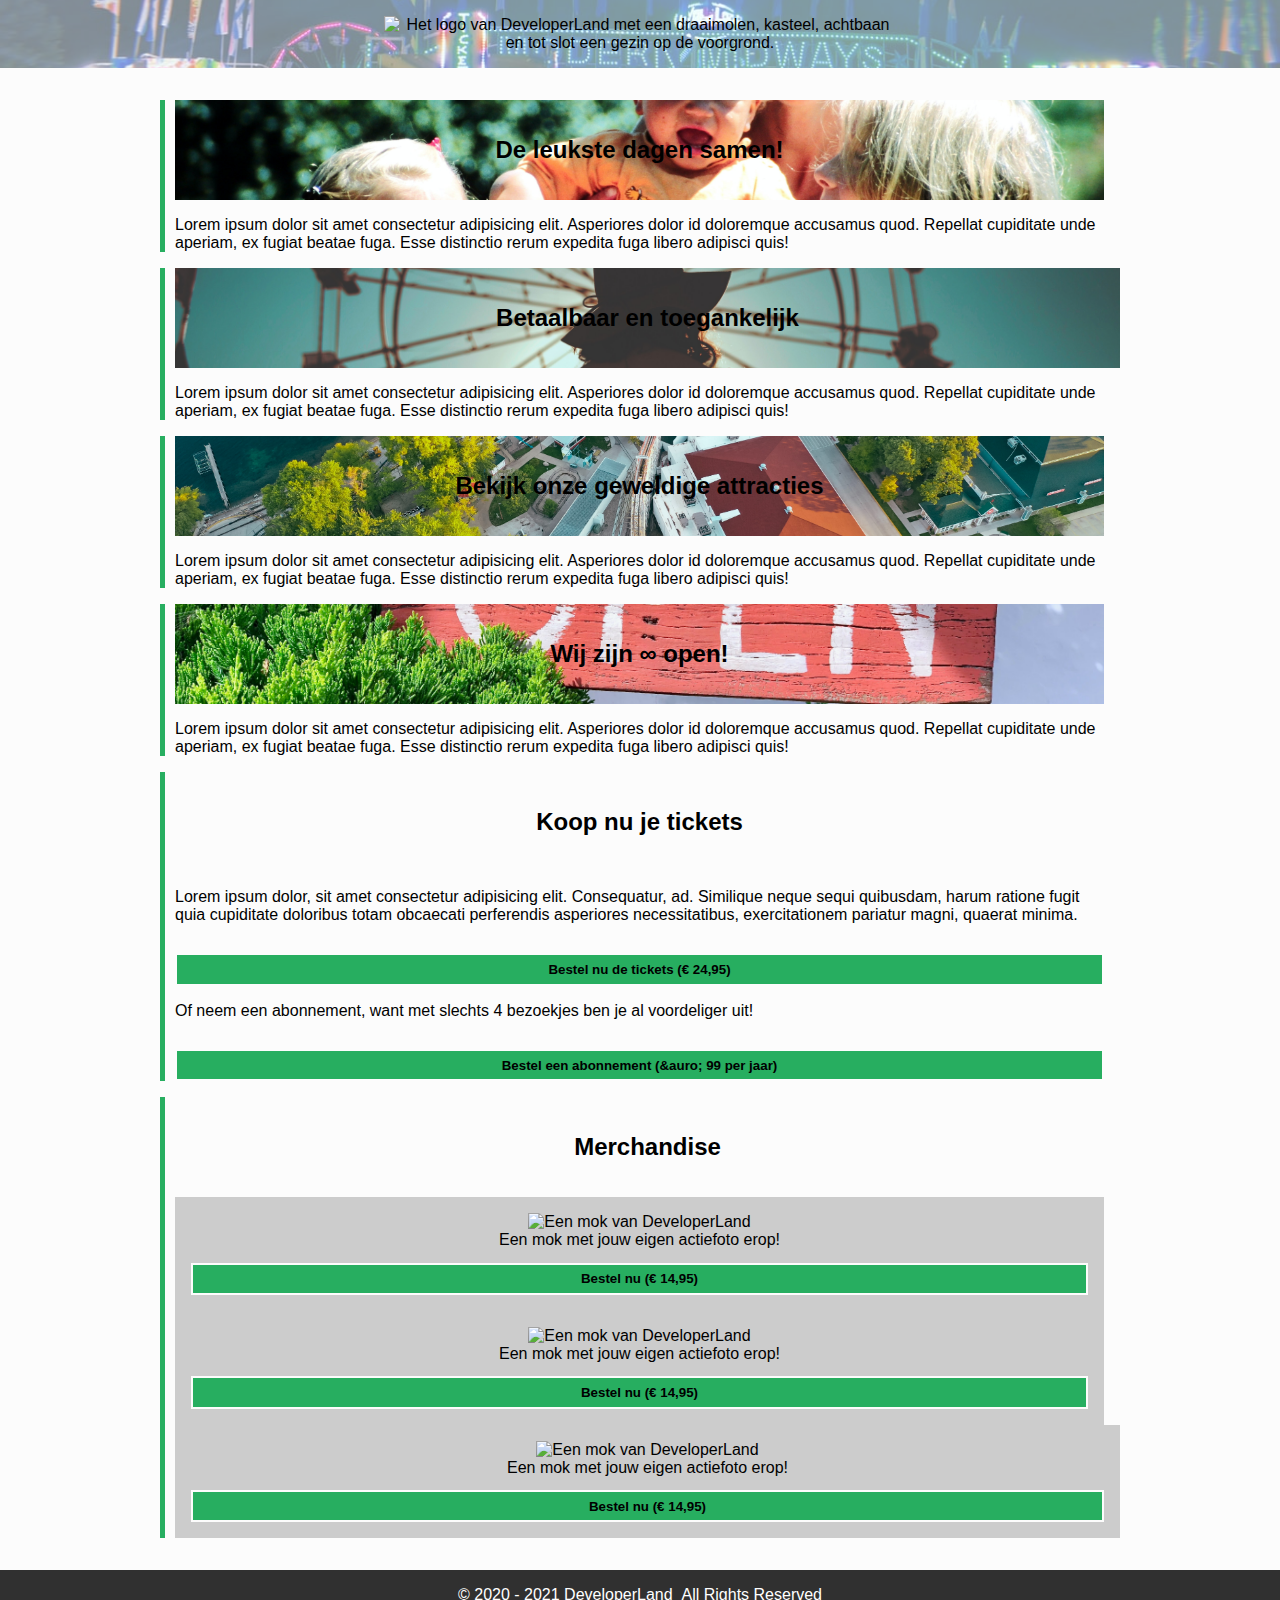
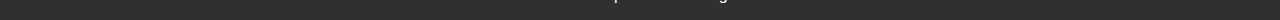
==== PARKWEBSITE/index.html @ dea97de7 "First Commit" ====
<!DOCTYPE html>
<html lang="en">
<head>
  <meta charset="UTF-8">
  <meta name="viewport" content="width=device-width, initial-scale=1.0">
  <title>DeveloperLand - Het meest leerzame prepark voor het hele gezin!</title>

  <link rel="stylesheet" href="styles/main.css">
</head>
<body>
  <header>
    <div class="header-content">
      <div class="wrapper">
        <img src="logo-big-v3.png" alt="Het logo van DeveloperLand met een draaimolen, kasteel, achtbaan en tot slot een gezin op de voorgrond." class="logo hidden-on-sm">
        <h1 class="hidden-on-lg">DeveloperLand</h1>
      </div>
    </div>
  </header>
  <main>
    <div class="wrapper">
      <div class="row">
        <article>
          <h2 class="fun-for-family">De leukste dagen samen!</h2>
          <p>Lorem ipsum dolor sit amet consectetur adipisicing elit. Asperiores dolor id doloremque accusamus quod. Repellat cupiditate unde aperiam, ex fugiat beatae fuga. Esse distinctio rerum expedita fuga libero adipisci quis!</p>
        </article>
        <article>
          <h2 class="accessibility">Betaalbaar en toegankelijk</h2>
          <p>Lorem ipsum dolor sit amet consectetur adipisicing elit. Asperiores dolor id doloremque accusamus quod. Repellat cupiditate unde aperiam, ex fugiat beatae fuga. Esse distinctio rerum expedita fuga libero adipisci quis!</p>
        </article>
      </div>
      <article>
          <h2 class="rides">Bekijk onze geweldige attracties</h2>
          <p>Lorem ipsum dolor sit amet consectetur adipisicing elit. Asperiores dolor id doloremque accusamus quod. Repellat cupiditate unde aperiam, ex fugiat beatae fuga. Esse distinctio rerum expedita fuga libero adipisci quis!</p>
      </article>
      <article>
          <h2 class="open-forever">Wij zijn &#8734; open!</h2>
          <p>Lorem ipsum dolor sit amet consectetur adipisicing elit. Asperiores dolor id doloremque accusamus quod. Repellat cupiditate unde aperiam, ex fugiat beatae fuga. Esse distinctio rerum expedita fuga libero adipisci quis!</p>
      </article>
      <article class="emphasize">
        <h2>Koop nu je tickets</h2>
        <p>Lorem ipsum dolor, sit amet consectetur adipisicing elit. Consequatur, ad. Similique neque sequi quibusdam, harum ratione fugit quia cupiditate doloribus totam obcaecati perferendis asperiores necessitatibus, exercitationem pariatur magni, quaerat minima.</p>
        <p>
          <button>Bestel nu de tickets (&euro; 24,95)</button>
        </p>
        <p>
          Of neem een abonnement, want met slechts 4 bezoekjes ben je al voordeliger uit!
        </p>
        <p>
          <button>Bestel een abonnement (&auro; 99 per jaar)</button>
        </p>
      </article>
      <article>
        <h2>Merchandise</h2>
        <div class="row">
          <div class="product">
            <img src="merchandise/mok.JPG" alt="Een mok van DeveloperLand">
            <span>Een mok met jouw eigen actiefoto erop!</span>
            <a href="product.html"><button>Bestel nu (&euro; 14,95)</button></a>
          </div>
          <div class="product">
            <img src="merchandise/mok.JPG" alt="Een mok van DeveloperLand">
            <span>Een mok met jouw eigen actiefoto erop!</span>
            <a href="product.html"><button>Bestel nu (&euro; 14,95)</button></a>
          </div>
          <div class="product">
            <img src="merchandise/mok.JPG" alt="Een mok van DeveloperLand">
            <span>Een mok met jouw eigen actiefoto erop!</span>
            <a href="product.html"><button>Bestel nu (&euro; 14,95)</button></a>
          </div>
        </div>
      </article>
    </div>
  </main>
  <footer>
    <div class="wrapper">
      <div class="copyright">
        &copy; 2020 - 2021 DeveloperLand&nbsp;&nbsp;All Rights Reserved
      </div>
    </div>
  </footer>
</body>
</html>
---- PARKWEBSITE/styles/main.css ----
/*
  Afgesproken kleuren:

    * Lichte achtergrond: #FCFCFC
    * Medium achtergrond: #CCCCCC
    * Donkere achtergrond: #303030

    * Primaire kleur: #27AE60
    * Secundaire kleur: #2F80ED
*/

body, html{
  margin: 0;
  padding: 0;

  font-family: 'Segoe UI', Tahoma, Geneva, Verdana, sans-serif;
  background: #FCFCFC;
}

.wrapper{
  max-width: 960px;
  width: 100%;
  margin: 0 auto;
}

header{
  background: url('../images/park01.jpg');
  background-size: cover;
  background-position: center;
  background-color: #CCCCCC;
}

.header-content{
  padding: 1em;

  text-align: center;
  background-color: rgba(255, 255, 255, 0.5);

  /* Deze animatie wordt onder aan dit bestand gedefinieerd/aangemaakt */
  -webkit-animation: fadein 4s; /* Safari, Chrome and Opera > 12.1 */
  -moz-animation: fadein 4s; /* Firefox < 16 */
  -ms-animation: fadein 4s; /* Internet Explorer */
  -o-animation: fadein 4s; /* Opera < 12.1 */
  animation: fadein 4s;
}

.logo{
  margin: 0 auto;
  width: 512px;
}

h1{
  margin: 0;
  font-family: 'Heartbeat';
  color: #27AE60;
  text-shadow: 
    3px 3px 0 #FCFCFC,
    -1px -1px 0 #FCFCFC,  
    1px -1px 0 #FCFCFC,
    -1px 1px 0 #FCFCFC,
    1px 1px 0 #FCFCFC;
}

h2{
  border-left: 5px solid #27AE60;
  padding-left: 10px;
}

main{
  padding: 1em;
}

table{
  margin-top: 1em;
  width: 100%;
  border-collapse: collapse;
}

table th{
  text-align: start;
}

table thead, table tbody{
  border-bottom: 1px solid #303030;
}

table th.slim{
  width: 100px;
}

table tfoot{
  font-weight: bold;
}

article{
  border-left: 5px solid #27AE60;
  padding-left: 10px;
  margin: 1em 1em 1em 0;
}
article:last-of-type{
  margin-right: 0;
}

article h2{
  margin: 0;
  padding: 1.5em;
  border-left: none;
  background-position: center;
  background-size: cover;
  text-align: center;
}
article h2.fun-for-family{
  background-image: url('../images/family-fun-george-arthur-pflueger.jpg');
}
article h2.accessibility{
  background-image: url('../images/accessible-eunice-stahl.jpg');
}
article h2.rides{
  background-image: url('../images/drone-drew-dau.jpg');
}
article h2.open-forever{
  background-image: url('../images/open-james-lee.jpg');
}

.product{
  margin-right: 1em;
  padding: 1em;
  background: #CCCCCC;
  text-align: center;
}
.product:last-of-type{
  margin-right: 0;
}

.product span{
  display: block;
}
.product img{
  width: 100%;
  max-width: 250px;
  margin: 0 auto;
}

button{
  width: 100%;
  margin-top: 1em;
  padding: .5em;
  background: #27AE60;
  border: 2px solid #FCFCFC;
  color: #000000;
  font-weight: bold;
}

.payment-option{
  height: 64px;
}

.sidy-by-side{
}

.description{
  flex: 1;
}

footer{
  padding: 1em;
  background: #303030;
  color: #ffffff;
}

.copyright{
  text-align: center;
}

.hidden-on-lg{
  display: none;
}
.hidden-on-sm{
  display: block;
}

/* 
  ##Device = Most of the Smartphones Mobiles (Portrait)
  ##Screen = B/w 320px to 479px
  Bron: https://gist.github.com/gokulkrishh/242e68d1ee94ad05f488
*/

@media (max-width: 480px) {

}

/* 
  ##Device = Tablets, Ipads (portrait)
  ##Screen = B/w 768px to 1024px
*/

@media (max-width: 1024px) {
  .logo{
    margin: 0 auto;
    width: 256px;
  }

  .row{
    flex-direction: column;
  }
  .sidy-by-side{
    flex-direction: column;
    align-items: center;
  }
}

/*
  help! Het lettertype wordt om een of andere reden niet goed geladen... Misschien heeft het iets met het pad naar de fonts te maken?
*/
@font-face {
  font-family: 'Heartbeat';
  src:  url('fonts/heartbeat.eot') format('eot'),
        url('fonts/heartbeat.otf') format('otf'),
        url('fonts/heartbeat.woff') format('woff'),
        url('fonts/heartbeat.svg') format('svg'),
        url('fonts/heartbeat.ttf') format('ttf');
}

/*
  Animations for fading in logo on page load
*/
@keyframes fadein {
from { opacity: 0; }
to   { opacity: 1; }
}

/* Firefox < 16 */
@-moz-keyframes fadein {
from { opacity: 0; }
to   { opacity: 1; }
}

/* Safari, Chrome and Opera > 12.1 */
@-webkit-keyframes fadein {
from { opacity: 0; }
to   { opacity: 1; }
}

/* Internet Explorer */
@-ms-keyframes fadein {
from { opacity: 0; }
to   { opacity: 1; }
}

/* Opera < 12.1 */
@-o-keyframes fadein {
from { opacity: 0; }
to   { opacity: 1; }
}
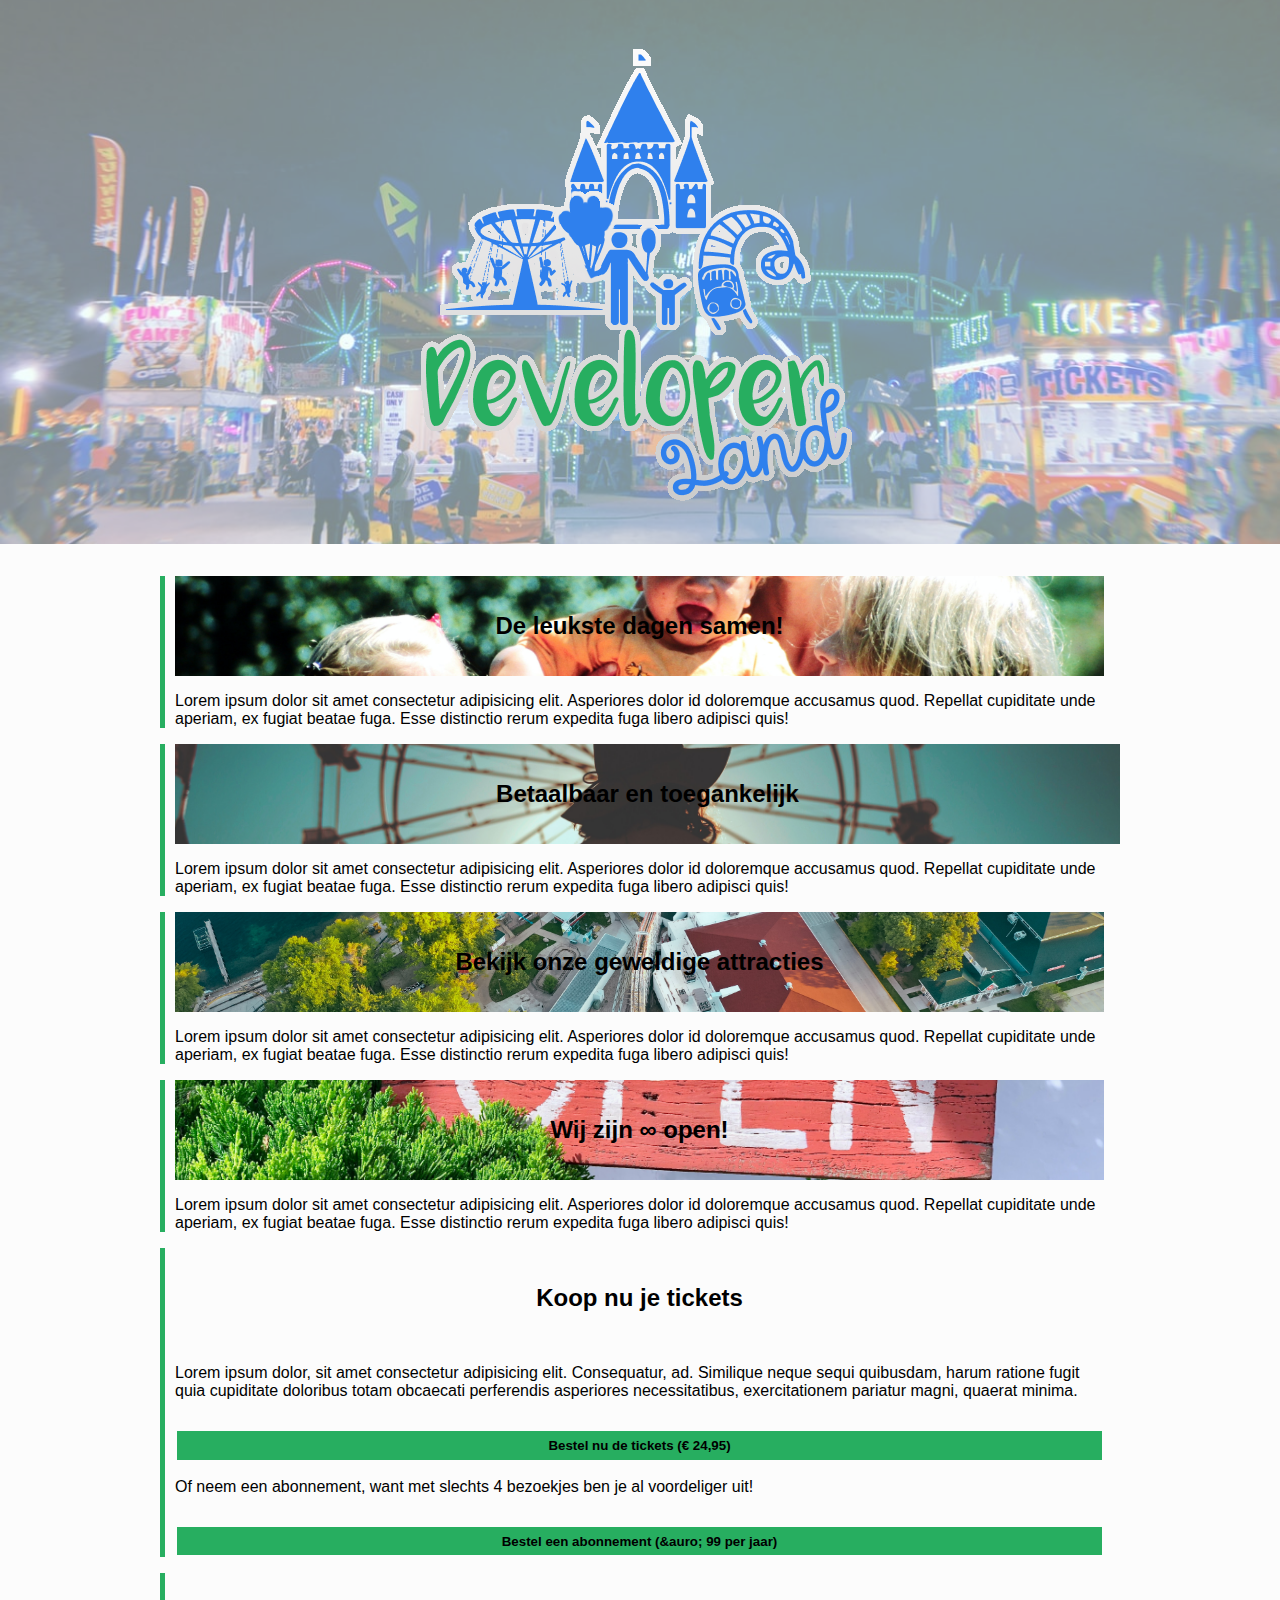
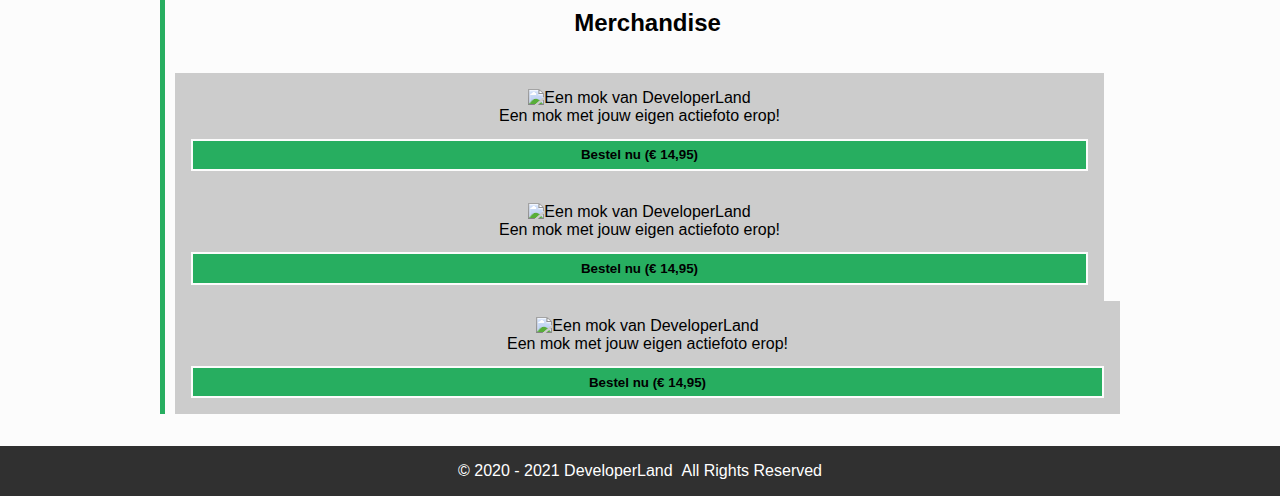
==== commit c6c17cfa: "homepagina.img" ====
--- a/PARKWEBSITE/index.html
+++ b/PARKWEBSITE/index.html
@@ -11,7 +11,7 @@
   <header>
     <div class="header-content">
       <div class="wrapper">
-        <img src="logo-big-v3.png" alt="Het logo van DeveloperLand met een draaimolen, kasteel, achtbaan en tot slot een gezin op de voorgrond." class="logo hidden-on-sm">
+        <img src="images/logo-big-v3.png" alt="Het logo van DeveloperLand met een draaimolen, kasteel, achtbaan en tot slot een gezin op de voorgrond." class="logo hidden-on-sm">
         <h1 class="hidden-on-lg">DeveloperLand</h1>
       </div>
     </div>
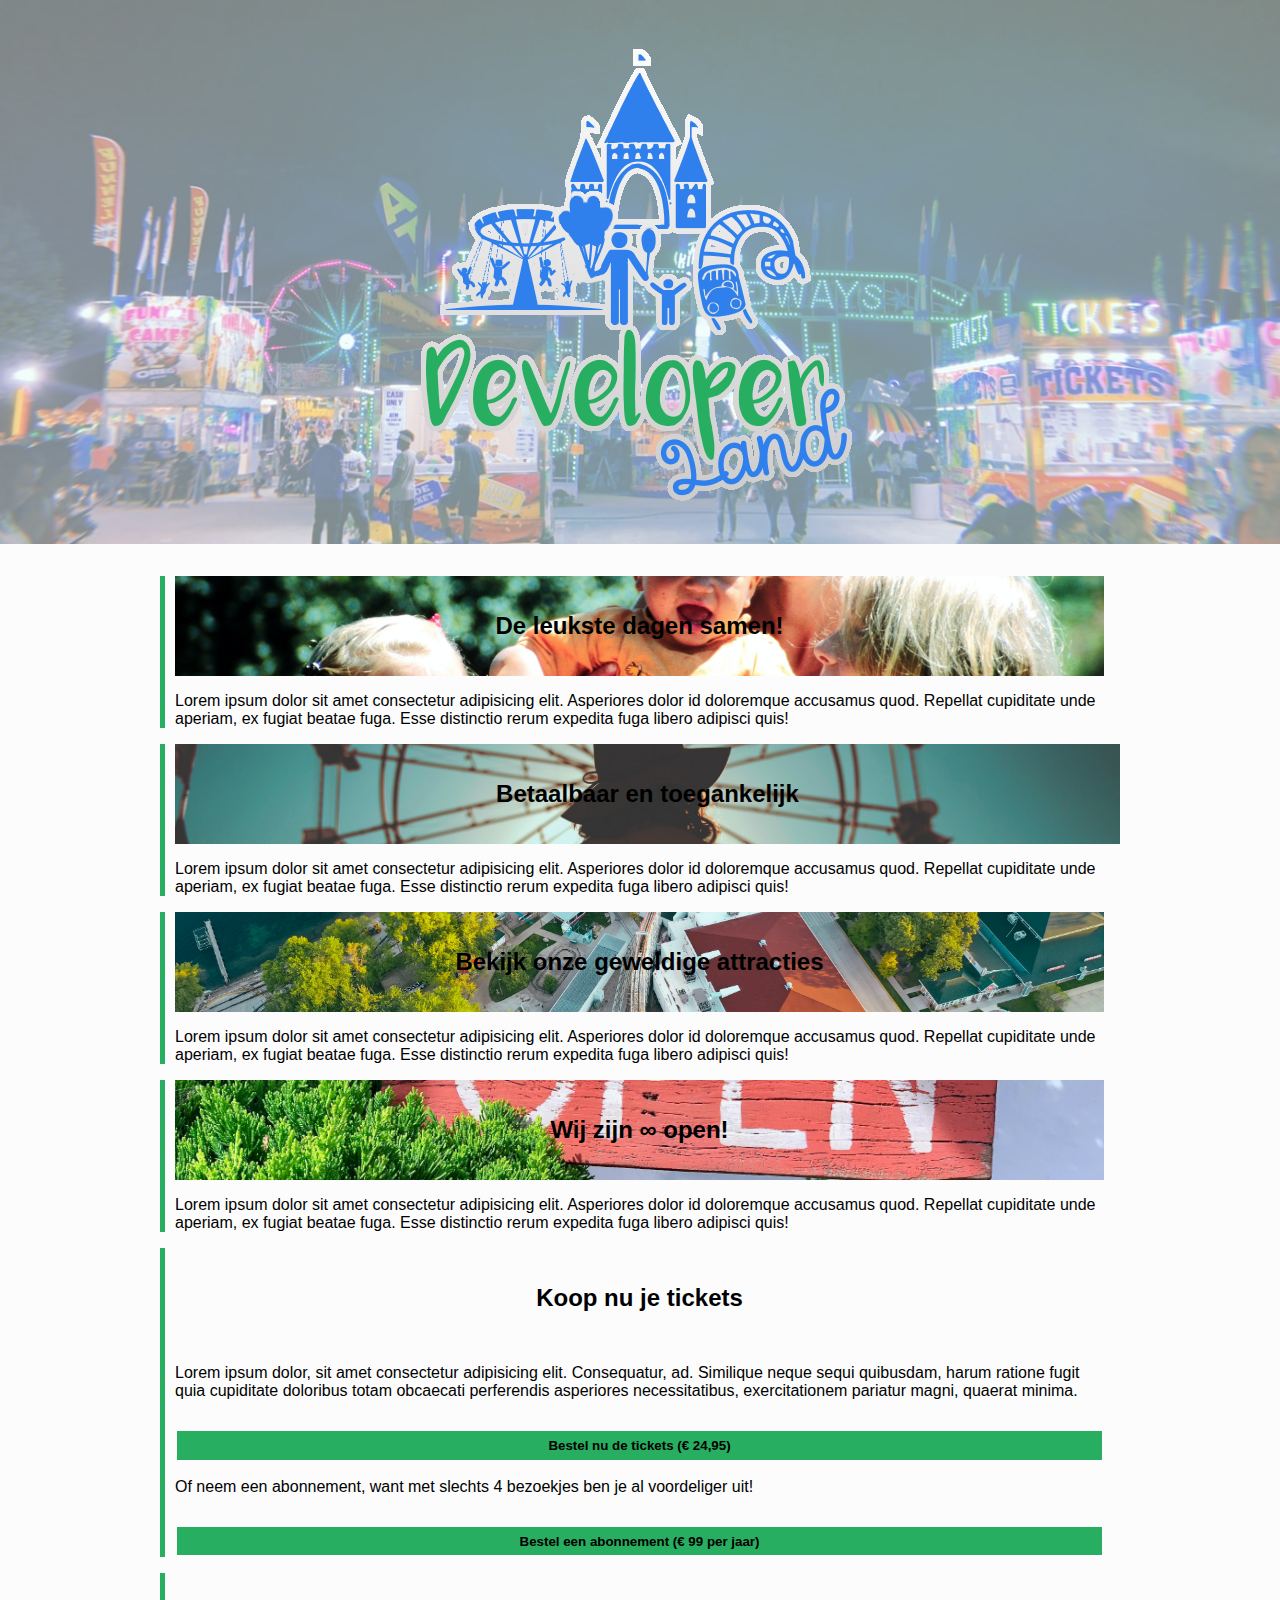
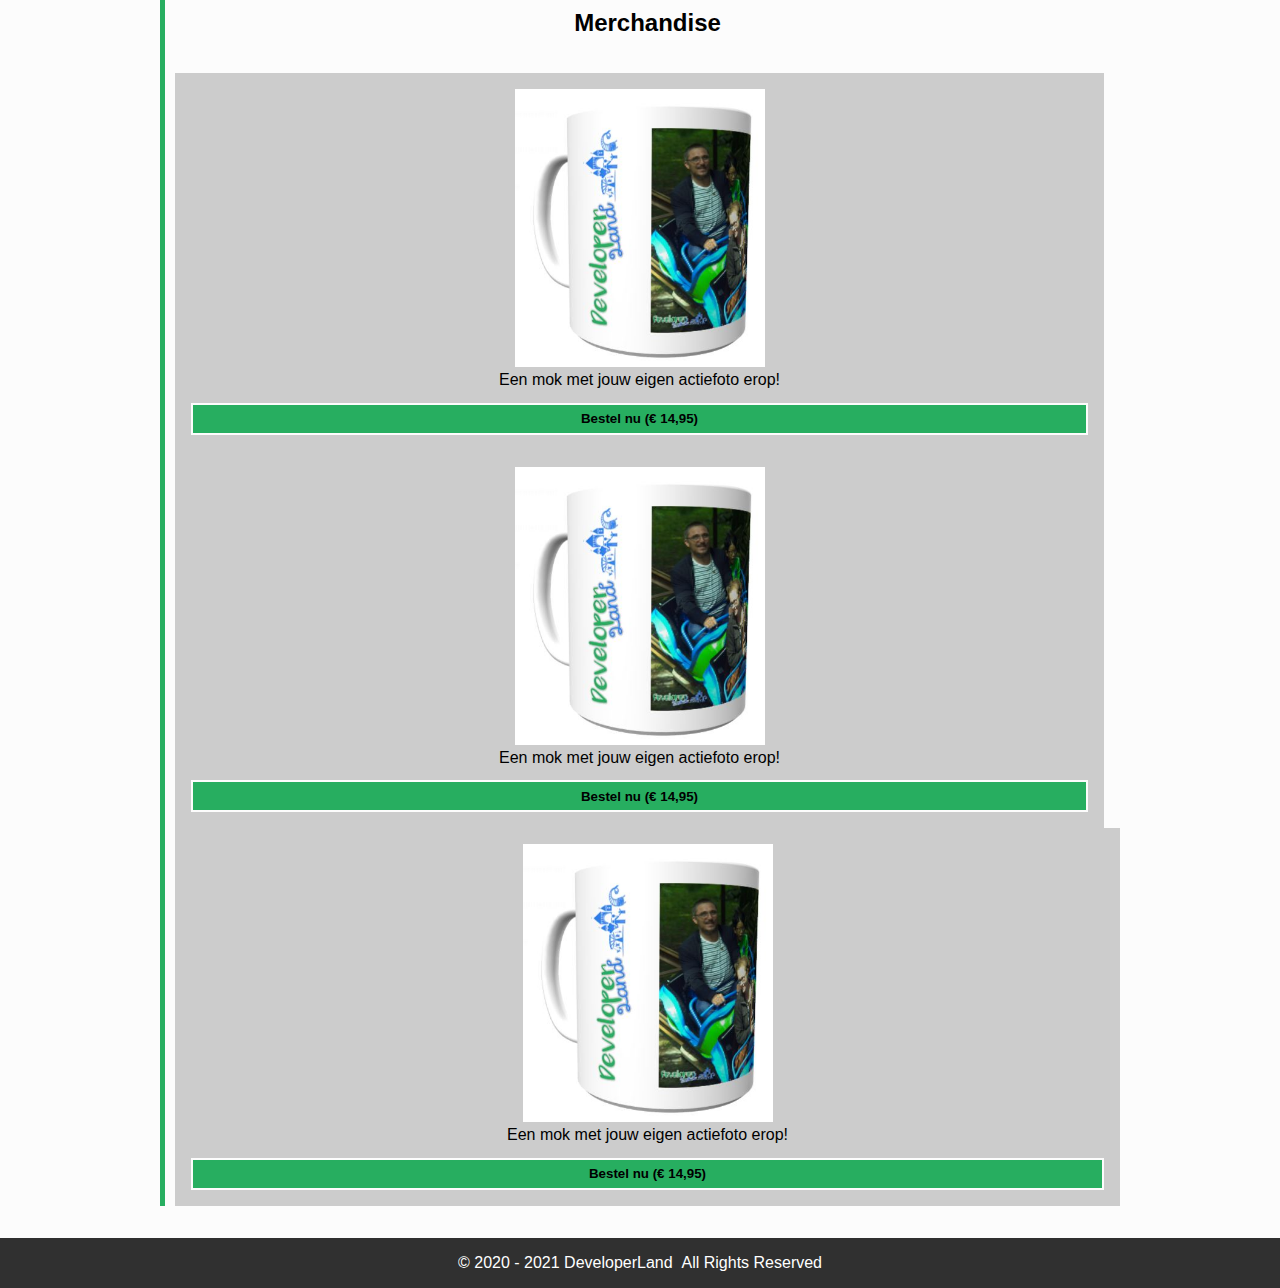
==== commit b15f0ed4: "Ticket 2 en 3 gedaan" ====
--- a/PARKWEBSITE/index.html
+++ b/PARKWEBSITE/index.html
@@ -46,24 +46,24 @@
           Of neem een abonnement, want met slechts 4 bezoekjes ben je al voordeliger uit!
         </p>
         <p>
-          <button>Bestel een abonnement (&auro; 99 per jaar)</button>
+          <button>Bestel een abonnement (&euro; 99 per jaar)</button>
         </p>
       </article>
       <article>
         <h2>Merchandise</h2>
         <div class="row">
           <div class="product">
-            <img src="merchandise/mok.JPG" alt="Een mok van DeveloperLand">
+            <img src="images/merchandise/mok.JPG" alt="Een mok van DeveloperLand">
             <span>Een mok met jouw eigen actiefoto erop!</span>
             <a href="product.html"><button>Bestel nu (&euro; 14,95)</button></a>
           </div>
           <div class="product">
-            <img src="merchandise/mok.JPG" alt="Een mok van DeveloperLand">
+            <img src="images/merchandise/mok.JPG" alt="Een mok van DeveloperLand">
             <span>Een mok met jouw eigen actiefoto erop!</span>
             <a href="product.html"><button>Bestel nu (&euro; 14,95)</button></a>
           </div>
           <div class="product">
-            <img src="merchandise/mok.JPG" alt="Een mok van DeveloperLand">
+            <img src="images/merchandise/mok.JPG" alt="Een mok van DeveloperLand">
             <span>Een mok met jouw eigen actiefoto erop!</span>
             <a href="product.html"><button>Bestel nu (&euro; 14,95)</button></a>
           </div>
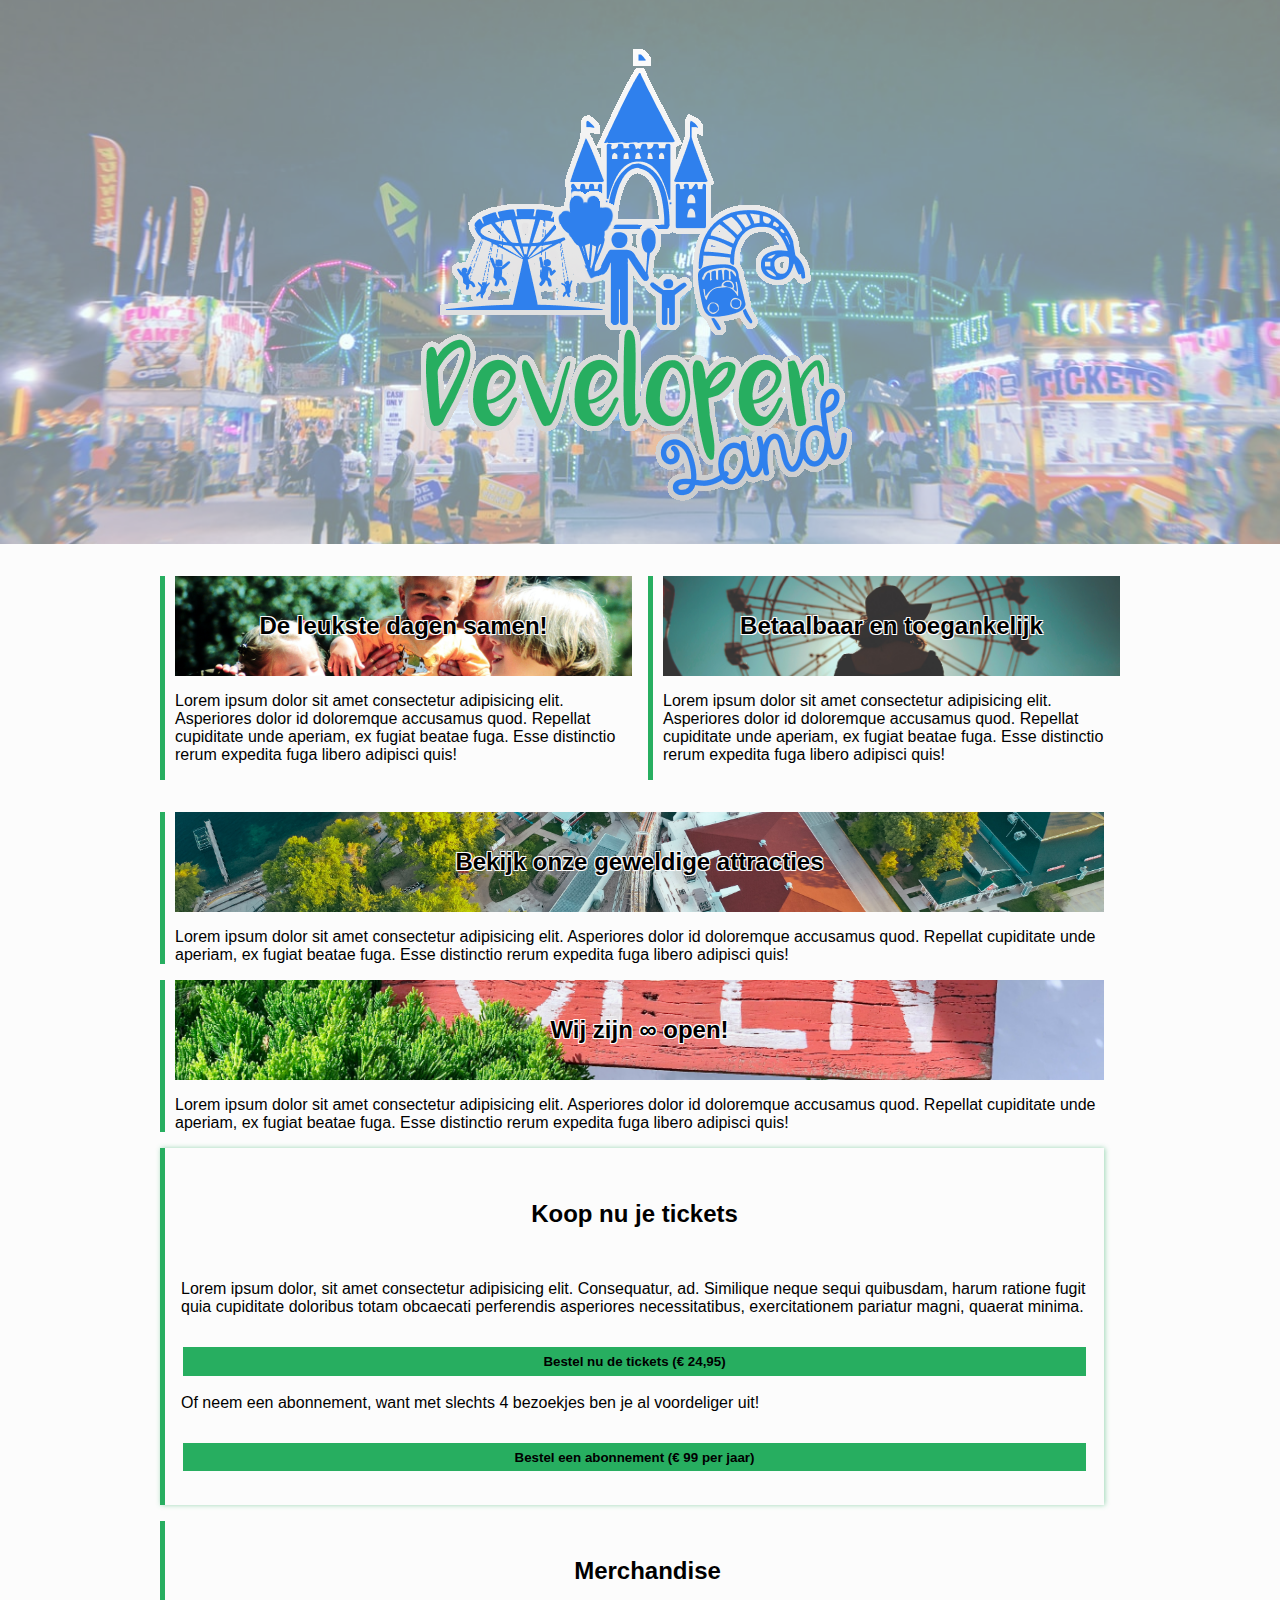
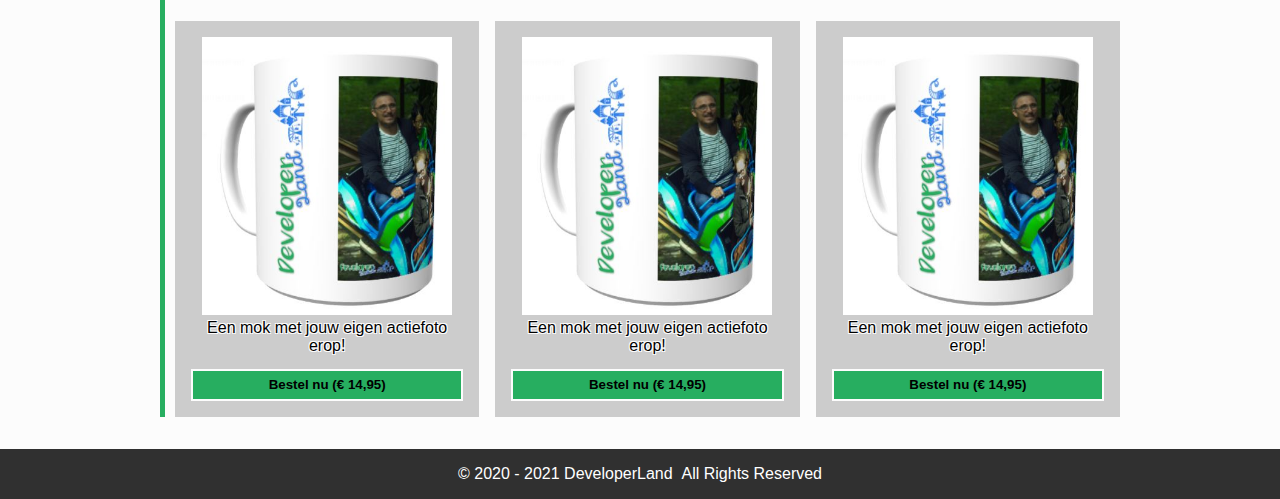
==== commit 5db48283: "ticket_11" ====
--- a/PARKWEBSITE/index.html
+++ b/PARKWEBSITE/index.html
@@ -1,5 +1,6 @@
 <!DOCTYPE html>
 <html lang="en">
+
 <head>
   <meta charset="UTF-8">
   <meta name="viewport" content="width=device-width, initial-scale=1.0">
@@ -7,11 +8,14 @@
 
   <link rel="stylesheet" href="styles/main.css">
 </head>
+
 <body>
   <header>
     <div class="header-content">
       <div class="wrapper">
-        <img src="images/logo-big-v3.png" alt="Het logo van DeveloperLand met een draaimolen, kasteel, achtbaan en tot slot een gezin op de voorgrond." class="logo hidden-on-sm">
+        <img src="images/logo-big-v3.png"
+          alt="Het logo van DeveloperLand met een draaimolen, kasteel, achtbaan en tot slot een gezin op de voorgrond."
+          class="logo hidden-on-sm">
         <h1 class="hidden-on-lg">DeveloperLand</h1>
       </div>
     </div>
@@ -21,32 +25,42 @@
       <div class="row">
         <article>
           <h2 class="fun-for-family">De leukste dagen samen!</h2>
-          <p>Lorem ipsum dolor sit amet consectetur adipisicing elit. Asperiores dolor id doloremque accusamus quod. Repellat cupiditate unde aperiam, ex fugiat beatae fuga. Esse distinctio rerum expedita fuga libero adipisci quis!</p>
+          <p>Lorem ipsum dolor sit amet consectetur adipisicing elit. Asperiores dolor id doloremque accusamus quod.
+            Repellat cupiditate unde aperiam, ex fugiat beatae fuga. Esse distinctio rerum expedita fuga libero adipisci
+            quis!</p>
         </article>
         <article>
           <h2 class="accessibility">Betaalbaar en toegankelijk</h2>
-          <p>Lorem ipsum dolor sit amet consectetur adipisicing elit. Asperiores dolor id doloremque accusamus quod. Repellat cupiditate unde aperiam, ex fugiat beatae fuga. Esse distinctio rerum expedita fuga libero adipisci quis!</p>
+          <p>Lorem ipsum dolor sit amet consectetur adipisicing elit. Asperiores dolor id doloremque accusamus quod.
+            Repellat cupiditate unde aperiam, ex fugiat beatae fuga. Esse distinctio rerum expedita fuga libero adipisci
+            quis!</p>
         </article>
       </div>
       <article>
-          <h2 class="rides">Bekijk onze geweldige attracties</h2>
-          <p>Lorem ipsum dolor sit amet consectetur adipisicing elit. Asperiores dolor id doloremque accusamus quod. Repellat cupiditate unde aperiam, ex fugiat beatae fuga. Esse distinctio rerum expedita fuga libero adipisci quis!</p>
+        <h2 class="rides">Bekijk onze geweldige attracties</h2>
+        <p>Lorem ipsum dolor sit amet consectetur adipisicing elit. Asperiores dolor id doloremque accusamus quod.
+          Repellat cupiditate unde aperiam, ex fugiat beatae fuga. Esse distinctio rerum expedita fuga libero adipisci
+          quis!</p>
       </article>
       <article>
-          <h2 class="open-forever">Wij zijn &#8734; open!</h2>
-          <p>Lorem ipsum dolor sit amet consectetur adipisicing elit. Asperiores dolor id doloremque accusamus quod. Repellat cupiditate unde aperiam, ex fugiat beatae fuga. Esse distinctio rerum expedita fuga libero adipisci quis!</p>
+        <h2 class="open-forever">Wij zijn &#8734; open!</h2>
+        <p>Lorem ipsum dolor sit amet consectetur adipisicing elit. Asperiores dolor id doloremque accusamus quod.
+          Repellat cupiditate unde aperiam, ex fugiat beatae fuga. Esse distinctio rerum expedita fuga libero adipisci
+          quis!</p>
       </article>
       <article class="emphasize">
         <h2>Koop nu je tickets</h2>
-        <p>Lorem ipsum dolor, sit amet consectetur adipisicing elit. Consequatur, ad. Similique neque sequi quibusdam, harum ratione fugit quia cupiditate doloribus totam obcaecati perferendis asperiores necessitatibus, exercitationem pariatur magni, quaerat minima.</p>
+        <p>Lorem ipsum dolor, sit amet consectetur adipisicing elit. Consequatur, ad. Similique neque sequi quibusdam,
+          harum ratione fugit quia cupiditate doloribus totam obcaecati perferendis asperiores necessitatibus,
+          exercitationem pariatur magni, quaerat minima.</p>
         <p>
-          <button>Bestel nu de tickets (&euro; 24,95)</button>
+          <a href="cart.html"><button>Bestel nu de tickets (&euro; 24,95)</button></a>
         </p>
         <p>
           Of neem een abonnement, want met slechts 4 bezoekjes ben je al voordeliger uit!
         </p>
         <p>
-          <button>Bestel een abonnement (&euro; 99 per jaar)</button>
+          <a href="cart.html"><button>Bestel een abonnement (&euro; 99 per jaar)</button></a>
         </p>
       </article>
       <article>
@@ -79,4 +93,5 @@
     </div>
   </footer>
 </body>
+
 </html>--- a/PARKWEBSITE/styles/main.css
+++ b/PARKWEBSITE/styles/main.css
@@ -9,7 +9,8 @@
     * Secundaire kleur: #2F80ED
 */
 
-body, html{
+body,
+html {
   margin: 0;
   padding: 0;
 
@@ -17,91 +18,103 @@
   background: #FCFCFC;
 }
 
-.wrapper{
+.wrapper {
   max-width: 960px;
   width: 100%;
   margin: 0 auto;
 }
 
-header{
+header {
   background: url('../images/park01.jpg');
   background-size: cover;
   background-position: center;
   background-color: #CCCCCC;
 }
 
-.header-content{
+.header-content {
   padding: 1em;
 
   text-align: center;
   background-color: rgba(255, 255, 255, 0.5);
 
   /* Deze animatie wordt onder aan dit bestand gedefinieerd/aangemaakt */
-  -webkit-animation: fadein 4s; /* Safari, Chrome and Opera > 12.1 */
-  -moz-animation: fadein 4s; /* Firefox < 16 */
-  -ms-animation: fadein 4s; /* Internet Explorer */
-  -o-animation: fadein 4s; /* Opera < 12.1 */
+  -webkit-animation: fadein 4s;
+  /* Safari, Chrome and Opera > 12.1 */
+  -moz-animation: fadein 4s;
+  /* Firefox < 16 */
+  -ms-animation: fadein 4s;
+  /* Internet Explorer */
+  -o-animation: fadein 4s;
+  /* Opera < 12.1 */
   animation: fadein 4s;
 }
 
-.logo{
+.logo {
   margin: 0 auto;
   width: 512px;
 }
 
-h1{
+h1 {
   margin: 0;
   font-family: 'Heartbeat';
   color: #27AE60;
-  text-shadow: 
+  text-shadow:
     3px 3px 0 #FCFCFC,
-    -1px -1px 0 #FCFCFC,  
+    -1px -1px 0 #FCFCFC,
     1px -1px 0 #FCFCFC,
     -1px 1px 0 #FCFCFC,
     1px 1px 0 #FCFCFC;
 }
 
-h2{
+h2 {
   border-left: 5px solid #27AE60;
   padding-left: 10px;
 }
 
-main{
-  padding: 1em;
-}
-
-table{
+main {
+  padding: 1em;
+}
+
+table {
   margin-top: 1em;
   width: 100%;
   border-collapse: collapse;
 }
 
-table th{
+table th {
   text-align: start;
 }
 
-table thead, table tbody{
+table thead,
+table tbody {
   border-bottom: 1px solid #303030;
 }
 
-table th.slim{
+table th.slim {
   width: 100px;
 }
 
-table tfoot{
+table tfoot {
   font-weight: bold;
 }
 
-article{
+article {
   border-left: 5px solid #27AE60;
   padding-left: 10px;
   margin: 1em 1em 1em 0;
-}
-article:last-of-type{
+  text-shadow:
+    0 0 0 #FCFCFC,
+    -1px -1px 0 #FCFCFC,
+    1px -1px 0 #FCFCFC,
+    -1px 1px 0 #FCFCFC,
+    1px 1px 0 #FCFCFC;
+}
+
+article:last-of-type {
   margin-right: 0;
 }
 
-article h2{
+article h2 {
   margin: 0;
   padding: 1.5em;
   border-left: none;
@@ -109,39 +122,45 @@
   background-size: cover;
   text-align: center;
 }
-article h2.fun-for-family{
+
+article h2.fun-for-family {
   background-image: url('../images/family-fun-george-arthur-pflueger.jpg');
 }
-article h2.accessibility{
+
+article h2.accessibility {
   background-image: url('../images/accessible-eunice-stahl.jpg');
 }
-article h2.rides{
+
+article h2.rides {
   background-image: url('../images/drone-drew-dau.jpg');
 }
-article h2.open-forever{
+
+article h2.open-forever {
   background-image: url('../images/open-james-lee.jpg');
 }
 
-.product{
+.product {
   margin-right: 1em;
   padding: 1em;
   background: #CCCCCC;
   text-align: center;
 }
-.product:last-of-type{
+
+.product:last-of-type {
   margin-right: 0;
 }
 
-.product span{
+.product span {
   display: block;
 }
-.product img{
+
+.product img {
   width: 100%;
   max-width: 250px;
   margin: 0 auto;
 }
 
-button{
+button {
   width: 100%;
   margin-top: 1em;
   padding: .5em;
@@ -151,32 +170,52 @@
   font-weight: bold;
 }
 
-.payment-option{
+button:hover {
   height: 64px;
 }
 
-.sidy-by-side{
-}
-
-.description{
+.payment-option {
+  height: 64px;
+}
+
+
+
+.description {
   flex: 1;
 }
 
-footer{
+footer {
   padding: 1em;
   background: #303030;
   color: #ffffff;
 }
 
-.copyright{
-  text-align: center;
-}
-
-.hidden-on-lg{
+.copyright {
+  text-align: center;
+}
+
+.hidden-on-lg {
   display: none;
 }
-.hidden-on-sm{
+
+.hidden-on-sm {
   display: block;
+}
+
+.emphasize {
+  box-shadow: 1px 0 5px #27AE6074;
+  padding: 1em;
+}
+
+.emphasize h2 {
+  margin: 0;
+  text-align: center;
+}
+
+
+.row {
+  display: flex;
+  flex-direction: row;
 }
 
 /* 
@@ -186,7 +225,13 @@
 */
 
 @media (max-width: 480px) {
-
+  .hidden-on-lg {
+    display: block;
+  }
+
+  .hidden-on-sm {
+    display: none;
+  }
 }
 
 /* 
@@ -195,15 +240,16 @@
 */
 
 @media (max-width: 1024px) {
-  .logo{
+  .logo {
     margin: 0 auto;
     width: 256px;
   }
 
-  .row{
+  .row {
     flex-direction: column;
   }
-  .sidy-by-side{
+
+  .sidy-by-side {
     flex-direction: column;
     align-items: center;
   }
@@ -214,41 +260,66 @@
 */
 @font-face {
   font-family: 'Heartbeat';
-  src:  url('fonts/heartbeat.eot') format('eot'),
-        url('fonts/heartbeat.otf') format('otf'),
-        url('fonts/heartbeat.woff') format('woff'),
-        url('fonts/heartbeat.svg') format('svg'),
-        url('fonts/heartbeat.ttf') format('ttf');
+  src: url('/Devland_Suicide_Squad/PARKWEBSITE/fonts/heartbeat.eot') format('eot'),
+    url('/Devland_Suicide_Squad/PARKWEBSITE/fonts/heartbeat.otf') format('otf'),
+    url('/Devland_Suicide_Squad/PARKWEBSITE/fonts/heartbeat.woff') format('woff'),
+    url('/Devland_Suicide_Squad/PARKWEBSITE/fonts/heartbeat.svg') format('svg'),
+    url('/Devland_Suicide_Squad/PARKWEBSITE/fonts/heartbeat.ttf') format('ttf');
 }
 
 /*
   Animations for fading in logo on page load
 */
 @keyframes fadein {
-from { opacity: 0; }
-to   { opacity: 1; }
+  from {
+    opacity: 0;
+  }
+
+  to {
+    opacity: 1;
+  }
 }
 
 /* Firefox < 16 */
 @-moz-keyframes fadein {
-from { opacity: 0; }
-to   { opacity: 1; }
+  from {
+    opacity: 0;
+  }
+
+  to {
+    opacity: 1;
+  }
 }
 
 /* Safari, Chrome and Opera > 12.1 */
 @-webkit-keyframes fadein {
-from { opacity: 0; }
-to   { opacity: 1; }
+  from {
+    opacity: 0;
+  }
+
+  to {
+    opacity: 1;
+  }
 }
 
 /* Internet Explorer */
 @-ms-keyframes fadein {
-from { opacity: 0; }
-to   { opacity: 1; }
+  from {
+    opacity: 0;
+  }
+
+  to {
+    opacity: 1;
+  }
 }
 
 /* Opera < 12.1 */
 @-o-keyframes fadein {
-from { opacity: 0; }
-to   { opacity: 1; }
+  from {
+    opacity: 0;
+  }
+
+  to {
+    opacity: 1;
+  }
 }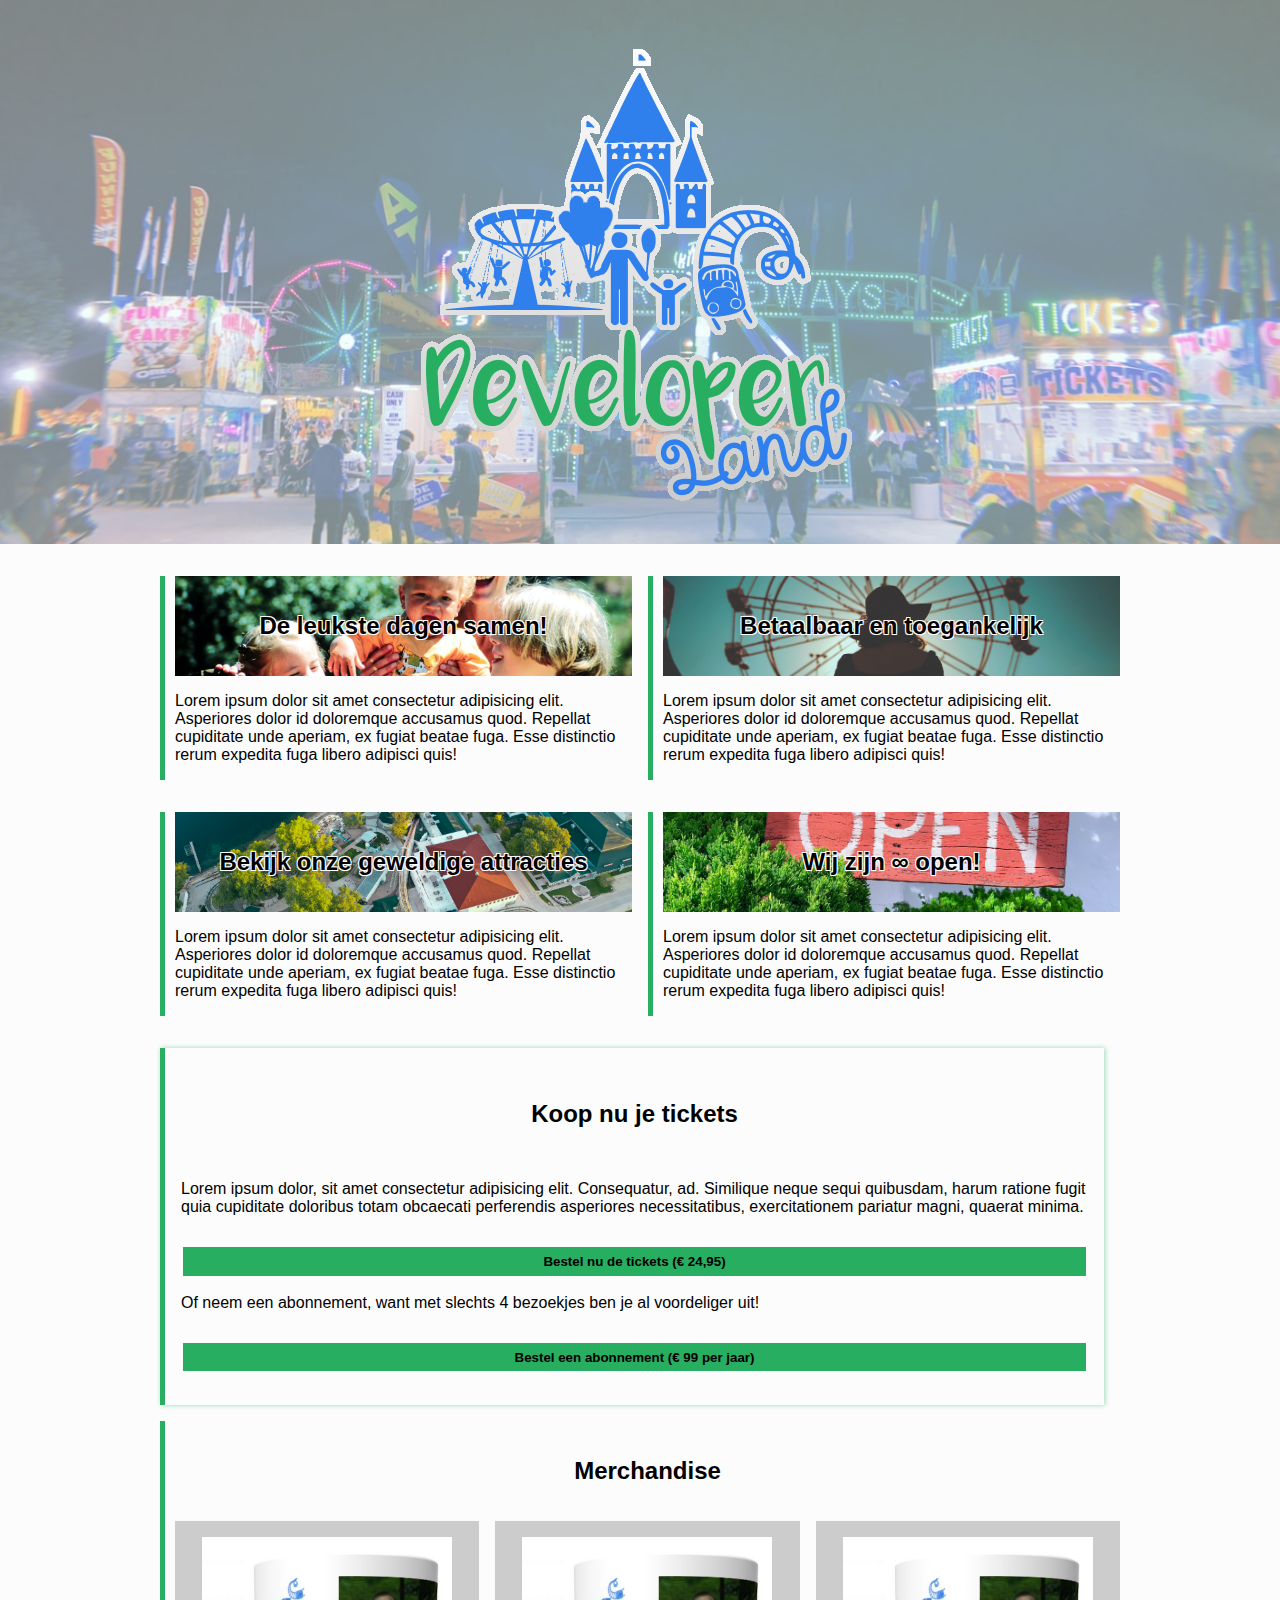
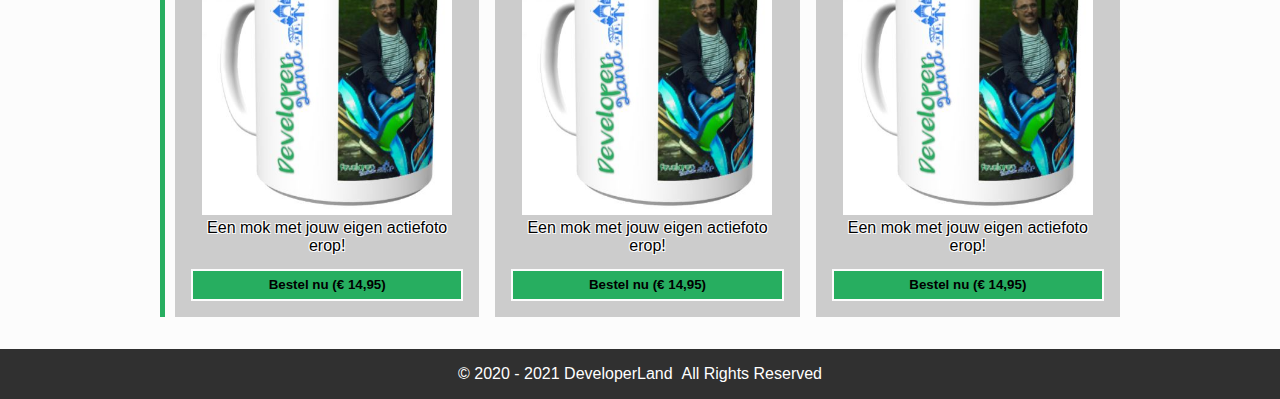
==== commit 2ed5500e: "css voor ticket 5 gefixed" ====
--- a/PARKWEBSITE/index.html
+++ b/PARKWEBSITE/index.html
@@ -36,6 +36,7 @@
             quis!</p>
         </article>
       </div>
+      <div class="row">
       <article>
         <h2 class="rides">Bekijk onze geweldige attracties</h2>
         <p>Lorem ipsum dolor sit amet consectetur adipisicing elit. Asperiores dolor id doloremque accusamus quod.
@@ -48,6 +49,7 @@
           Repellat cupiditate unde aperiam, ex fugiat beatae fuga. Esse distinctio rerum expedita fuga libero adipisci
           quis!</p>
       </article>
+    </div>
       <article class="emphasize">
         <h2>Koop nu je tickets</h2>
         <p>Lorem ipsum dolor, sit amet consectetur adipisicing elit. Consequatur, ad. Similique neque sequi quibusdam,
--- a/PARKWEBSITE/styles/main.css
+++ b/PARKWEBSITE/styles/main.css
@@ -171,7 +171,7 @@
 }
 
 button:hover {
-  height: 64px;
+  cursor: pointer;
 }
 
 .payment-option {
@@ -228,9 +228,17 @@
   .hidden-on-lg {
     display: block;
   }
+  .row{
+    display: flex;
+    flex-direction: column;
+  }
 
   .hidden-on-sm {
     display: none;
+  }
+  .sidy-by-side {
+    flex-direction: column;
+    align-items: center;
   }
 }
 
@@ -322,4 +330,66 @@
   to {
     opacity: 1;
   }
+}
+/* winkelmandje css */
+.winkeltable table {
+  border-collapse: collapse;
+  border: none;
+}
+
+.winkeltable th,
+.winkeltable td {
+  border: none;
+}
+
+.winkelwagentjeH2 {
+  display: flex;
+  font-size: large;
+}
+
+/* Product pagina */
+.productmokgeheel {
+  display: flex;
+  align-items: start;
+}
+
+.productinfo {
+  max-width: 70%;
+  margin: 0;
+  padding: 0;
+}
+
+.productinfo p {
+  margin: 0;
+  padding: 0;
+}
+
+@media screen and (max-width:530px) {
+  .productmokgeheel {
+    flex-direction: column;
+    align-items: center;
+  }
+
+  .productmokgeheel img {
+    width: 50%;
+    display: flex;
+    justify-content: center;
+  }
+
+  .productinfo {
+    max-width: 100%;
+    text-align: start;
+    margin-top: 10px;
+  }
+
+}
+/* payment */
+.sidy-by-side {
+  display: flex;
+  justify-content: space-between;
+}
+
+.payment h2 {
+  display: flex;
+  padding: 0;
 }